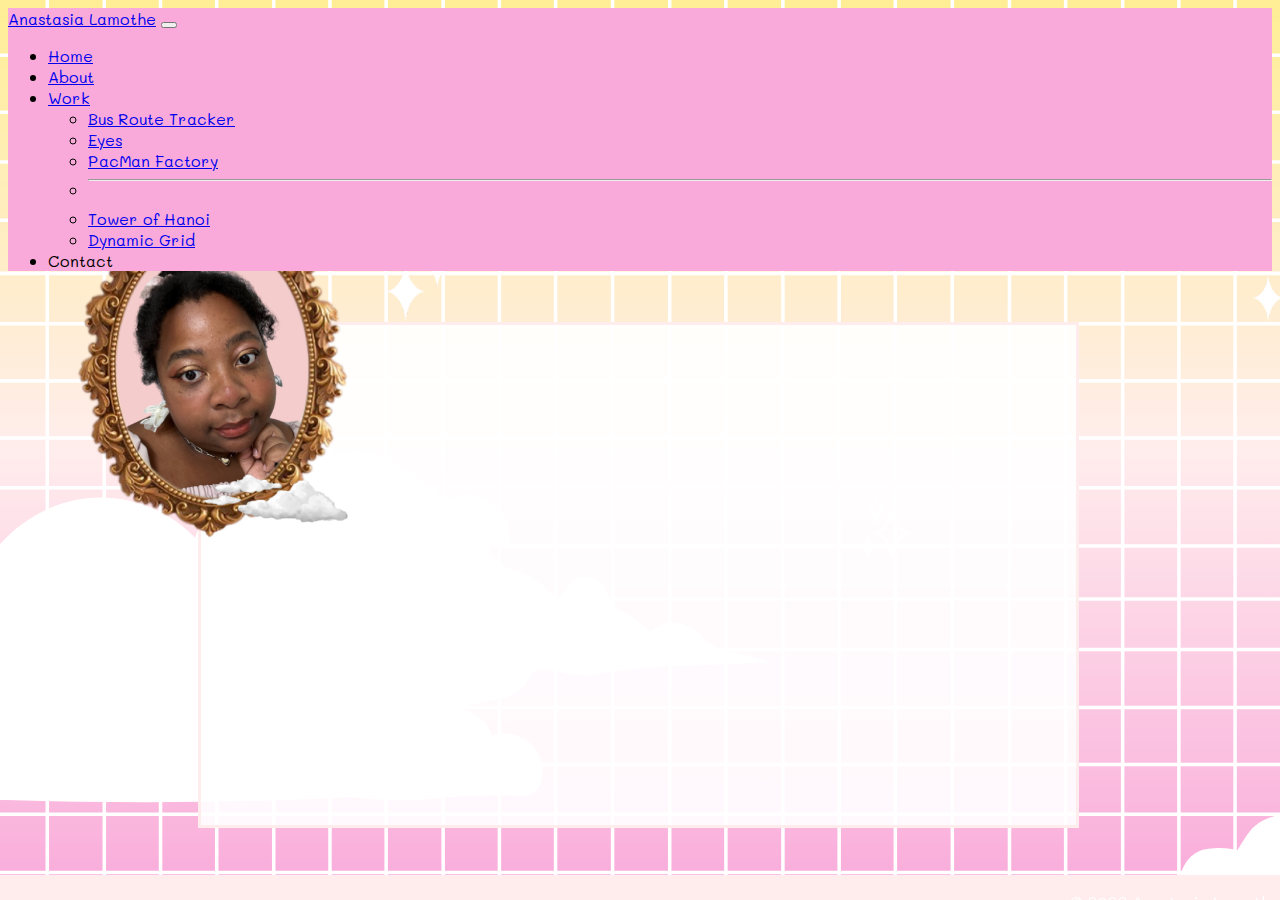
==== index.html @ d26f0a4c "Updated layout" ====
<html>
    <head>
        <!--Import Bootstap styles-->
        <link href="https://cdn.jsdelivr.net/npm/bootstrap@5.3.0-alpha3/dist/css/bootstrap.min.css" rel="stylesheet" integrity="sha384-KK94CHFLLe+nY2dmCWGMq91rCGa5gtU4mk92HdvYe+M/SXH301p5ILy+dN9+nJOZ" crossorigin="anonymous">
        <!--Imports Google Fonts-->
        <link rel="preconnect" href="https://fonts.googleapis.com">
        <link rel="preconnect" href="https://fonts.gstatic.com" crossorigin>
        <link href="https://fonts.googleapis.com/css2?family=Mali:wght@300&display=swap" rel="stylesheet">
        <!--Import personal style sheet-->
        <link rel="stylesheet" href="./styles.css">
    </head>
    <body>
      <!--Navigation bar from Bootstrap-->
      <section id="navbar"></section>
      <!--Background image-->
      <img class="bg" src="images/background-svg-2.svg" alt="Vaporwave sunset">
      <section class="bg-rect"></section>
      <!--Main container for content-->
      <section class="wrapper">
        <!--Introductory text-->
        <div class="text header">
          <h1>Hello from Anastasia</h1>
        </div>
        <!--Bio pic-->        
        <img class="biopic" src="images/biopic-2.png">
        <!--Introductory video-->
        <iframe class="video" width="100%" height="100%" src="https://www.youtube.com/embed/LHgAz4CADmw" title="YouTube video player" frameborder="0" allow="accelerometer; autoplay; clipboard-write; encrypted-media; gyroscope; picture-in-picture; web-share" allowfullscreen></iframe>
      </section>
      <!--Container for footer-->
      <section id="footer"></section>

      <script src="https://cdn.jsdelivr.net/npm/bootstrap@5.3.0-alpha3/dist/js/bootstrap.bundle.min.js" integrity="sha384-ENjdO4Dr2bkBIFxQpeoTz1HIcje39Wm4jDKdf19U8gI4ddQ3GYNS7NTKfAdVQSZe" crossorigin="anonymous"></script>
      <script src="./script.js"></script>
    </body>
</html>
---- styles.css ----
/*
Sources used:
Background image resizing -- https://css-tricks.com/perfect-full-page-background-image/
*/
:root {
    --flax: #ffee95ff;
    --lavender-blush: #ffededff;
    --lavender-pink: #f9aadaff;
    --plum-web: #ce9ed1ff;
    --rich-black: #021e27ff;
    font-family: 'Mali', cursive;
}
.bg {
    position: fixed; 
    top: 0; 
    left: 0;
    z-index: -2;
    /* Preserve aspect ratio */
    min-width: 100%;
    min-height: 100%;
  }
.bg-rect {
    min-height: 500px;
    max-height: 525px;
    min-width: 80px;
    max-width: 875px;
    z-index: -2;
    position: relative;
    margin-top: 4%;
    margin-left:15%;
    background-color: rgba(255, 255, 255, .9);
    border: medium solid var(--lavender-blush);
    color: #444;
}
.header {
    font-family: Mali;
    font-weight: bold;
    text-align: center;
    position: relative;
    margin-top: 25px;
    grid-area: header;
  }
.biopic {
    margin: 5%;
    max-width: 110%;
    z-index: 1;
    grid-area: biopic;
}
.video {
    grid-area: video;
    position: absolute; 
}
.wrapper {
    position:fixed;
    top:25%;
    left:25%;
    z-index: -1;
    margin-top: -5%;
    margin-left:-20%;

    /* Defines grid-template-columns and grid-template-areas values */
    display: grid;
    grid-gap: 10px;
    grid-template-columns: 30% 40% 30%;
    grid-template-areas:
      'biopic header header'
      'biopic video video'
      '. video video';
  }
  footer {
    position: fixed;
    left: 0;
    bottom: 0;
    width: 100%;
    height: 25px;
    text-align: right;
    background-color: var(--lavender-blush);
    color: #fff;
}
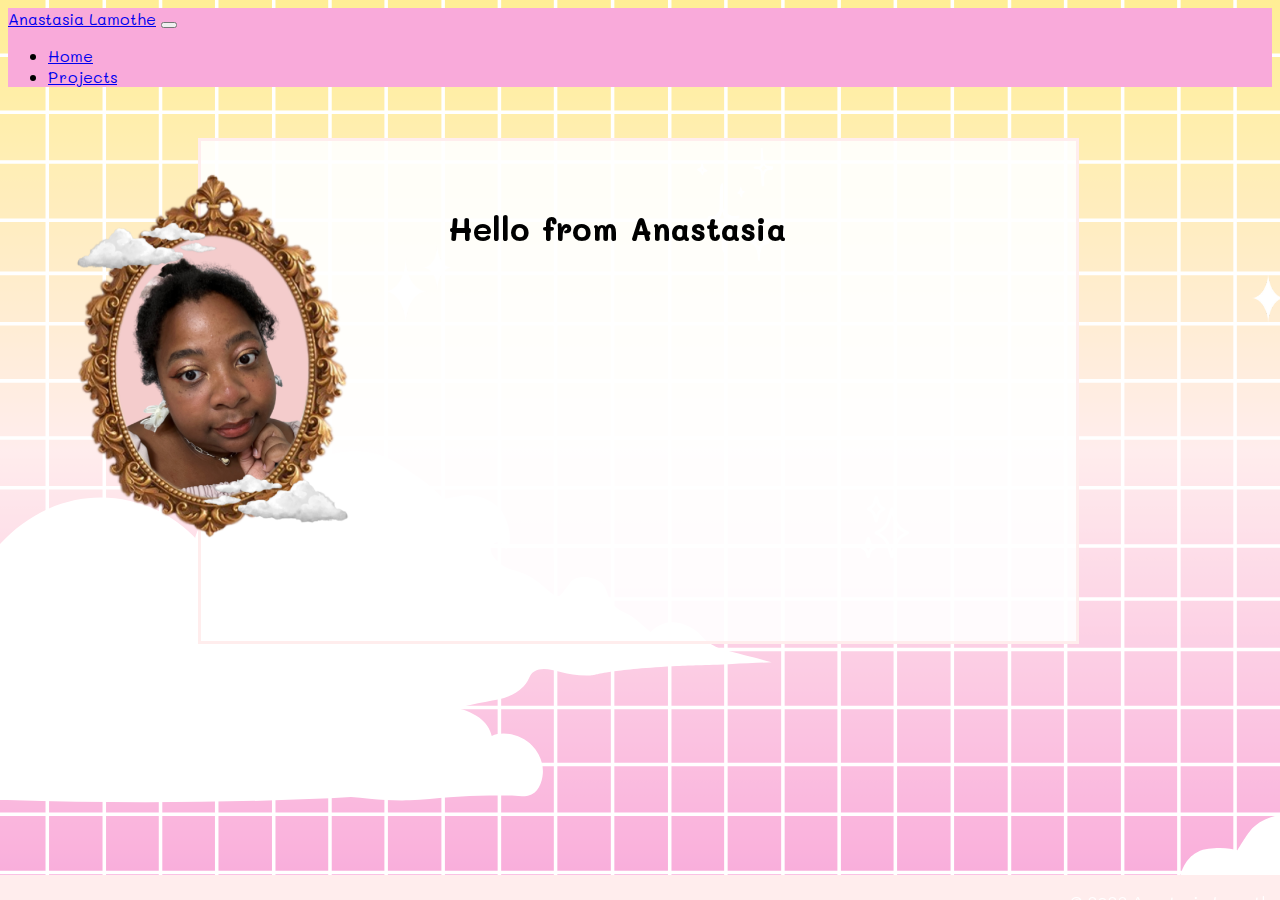
==== commit 4da98efc: "HTML cleanup" ====
--- a/index.html
+++ b/index.html
@@ -1,35 +1,41 @@
 <html>
-    <head>
-        <!--Import Bootstap styles-->
-        <link href="https://cdn.jsdelivr.net/npm/bootstrap@5.3.0-alpha3/dist/css/bootstrap.min.css" rel="stylesheet" integrity="sha384-KK94CHFLLe+nY2dmCWGMq91rCGa5gtU4mk92HdvYe+M/SXH301p5ILy+dN9+nJOZ" crossorigin="anonymous">
-        <!--Imports Google Fonts-->
-        <link rel="preconnect" href="https://fonts.googleapis.com">
-        <link rel="preconnect" href="https://fonts.gstatic.com" crossorigin>
-        <link href="https://fonts.googleapis.com/css2?family=Mali:wght@300&display=swap" rel="stylesheet">
-        <!--Import personal style sheet-->
-        <link rel="stylesheet" href="./styles.css">
-    </head>
-    <body>
-      <!--Navigation bar from Bootstrap-->
-      <section id="navbar"></section>
-      <!--Background image-->
-      <img class="bg" src="images/background-svg-2.svg" alt="Vaporwave sunset">
-      <section class="bg-rect"></section>
-      <!--Main container for content-->
-      <section class="wrapper">
-        <!--Introductory text-->
-        <div class="text header">
-          <h1>Hello from Anastasia</h1>
-        </div>
-        <!--Bio pic-->        
-        <img class="biopic" src="images/biopic-2.png">
-        <!--Introductory video-->
-        <iframe class="video" width="100%" height="100%" src="https://www.youtube.com/embed/LHgAz4CADmw" title="YouTube video player" frameborder="0" allow="accelerometer; autoplay; clipboard-write; encrypted-media; gyroscope; picture-in-picture; web-share" allowfullscreen></iframe>
-      </section>
-      <!--Container for footer-->
-      <section id="footer"></section>
+  <head>
+      <!--Import Bootstap styles-->
+      <link href="https://cdn.jsdelivr.net/npm/bootstrap@5.3.0-alpha3/dist/css/bootstrap.min.css" rel="stylesheet" integrity="sha384-KK94CHFLLe+nY2dmCWGMq91rCGa5gtU4mk92HdvYe+M/SXH301p5ILy+dN9+nJOZ" crossorigin="anonymous">
+      <!--Imports Google Fonts style-->
+      <link rel="preconnect" href="https://fonts.googleapis.com">
+      <link rel="preconnect" href="https://fonts.gstatic.com" crossorigin>
+      <link href="https://fonts.googleapis.com/css2?family=Mali:wght@300&display=swap" rel="stylesheet">
+      <!--Import personal style sheet-->
+      <link rel="stylesheet" href="./styles.css">
+  </head>
+  
+  <body>
+    <!--Navigation bar from Bootstrap-->
+    <section id="navbar"></section>
+    
+    <!--Background image-->
+    <img class="bg" src="images/background-svg-2.svg" alt="Vaporwave sunset">
+    <section class="bg-rect"></section>
+    
+    <!--Main container for content-->
+    <section class="wrapper">
+      <!--Introductory text-->
+      <div class="text header">
+        <h1>Hello from Anastasia</h1>
+      </div>
+      
+      <!--Bio pic-->        
+      <img class="biopic" src="images/biopic-2.png">
+      <!--Introductory video-->
+      <iframe class="video" width="100%" height="100%" src="https://www.youtube.com/embed/LHgAz4CADmw" title="YouTube video player" frameborder="0" allow="accelerometer; autoplay; clipboard-write; encrypted-media; gyroscope; picture-in-picture; web-share" allowfullscreen></iframe>
+    </section>
+    
+    <!--Container for footer-->
+    <section id="footer"></section>
 
-      <script src="https://cdn.jsdelivr.net/npm/bootstrap@5.3.0-alpha3/dist/js/bootstrap.bundle.min.js" integrity="sha384-ENjdO4Dr2bkBIFxQpeoTz1HIcje39Wm4jDKdf19U8gI4ddQ3GYNS7NTKfAdVQSZe" crossorigin="anonymous"></script>
-      <script src="./script.js"></script>
-    </body>
+    <!--Load scripts from Bootstrap and person-->
+    <script src="https://cdn.jsdelivr.net/npm/bootstrap@5.3.0-alpha3/dist/js/bootstrap.bundle.min.js" integrity="sha384-ENjdO4Dr2bkBIFxQpeoTz1HIcje39Wm4jDKdf19U8gI4ddQ3GYNS7NTKfAdVQSZe" crossorigin="anonymous"></script>
+    <script src="./script.js"></script>
+  </body>
 </html>
--- a/styles.css
+++ b/styles.css
@@ -54,7 +54,6 @@
     position:fixed;
     top:25%;
     left:25%;
-    z-index: -1;
     margin-top: -5%;
     margin-left:-20%;
 
@@ -73,6 +72,7 @@
     bottom: 0;
     width: 100%;
     height: 25px;
+    margin-right: 25px;
     text-align: right;
     background-color: var(--lavender-blush);
     color: #fff;
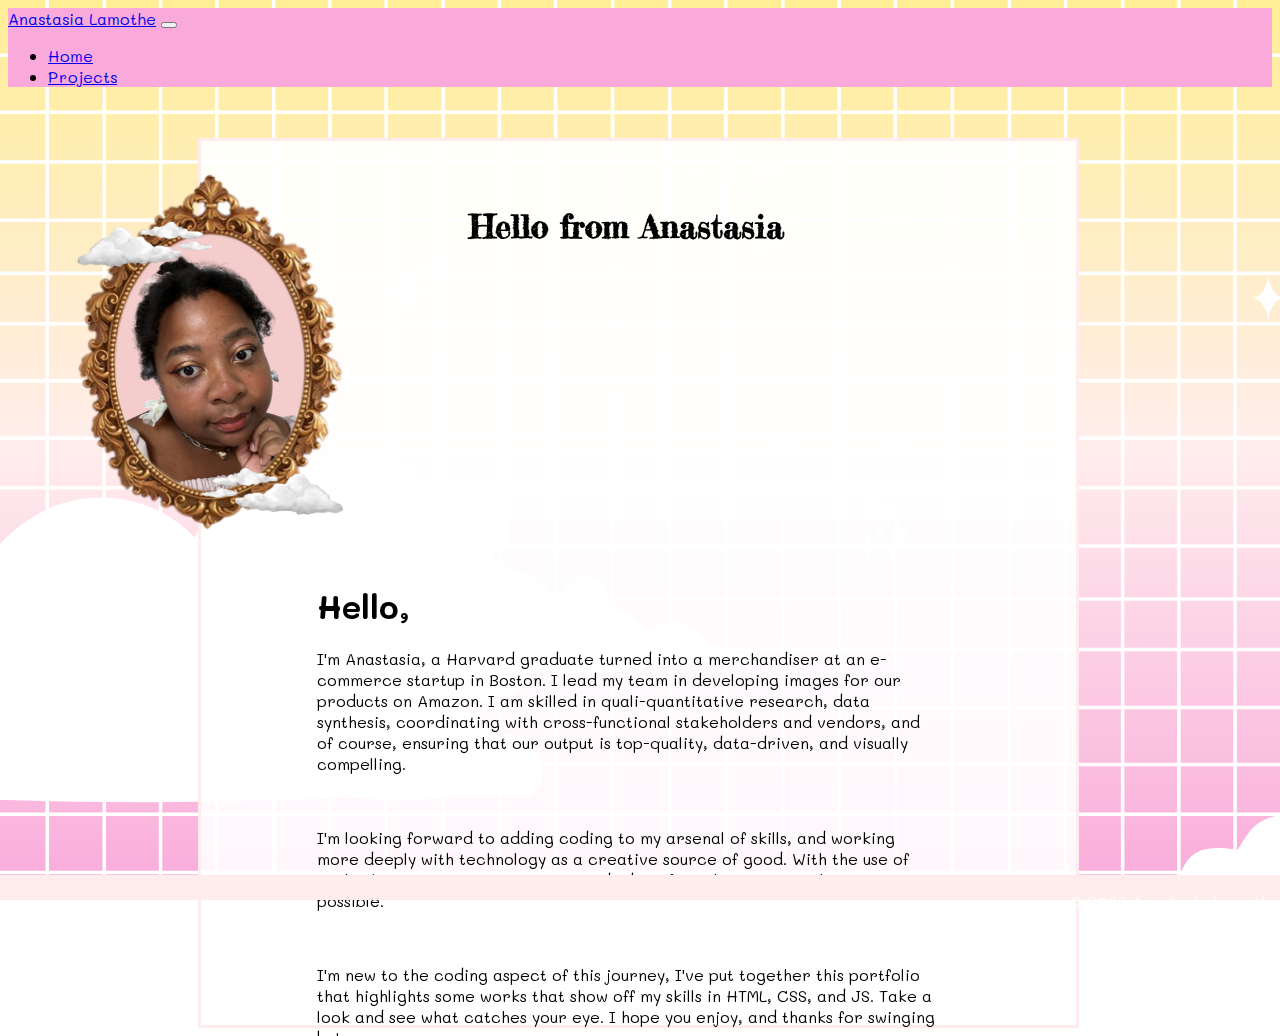
==== commit f247ef6e: "Added bio text" ====
--- a/index.html
+++ b/index.html
@@ -1,41 +1,91 @@
 <html>
   <head>
-      <!--Import Bootstap styles-->
-      <link href="https://cdn.jsdelivr.net/npm/bootstrap@5.3.0-alpha3/dist/css/bootstrap.min.css" rel="stylesheet" integrity="sha384-KK94CHFLLe+nY2dmCWGMq91rCGa5gtU4mk92HdvYe+M/SXH301p5ILy+dN9+nJOZ" crossorigin="anonymous">
-      <!--Imports Google Fonts style-->
-      <link rel="preconnect" href="https://fonts.googleapis.com">
-      <link rel="preconnect" href="https://fonts.gstatic.com" crossorigin>
-      <link href="https://fonts.googleapis.com/css2?family=Mali:wght@300&display=swap" rel="stylesheet">
-      <!--Import personal style sheet-->
-      <link rel="stylesheet" href="./styles.css">
+    <meta http-equiv="Content-Type" content="text/html; charset=UTF-8" />
+    <!--Import Bootstap styles-->
+    <link
+      href="https://cdn.jsdelivr.net/npm/bootstrap@5.3.0-alpha3/dist/css/bootstrap.min.css"
+      rel="stylesheet"
+      integrity="sha384-KK94CHFLLe+nY2dmCWGMq91rCGa5gtU4mk92HdvYe+M/SXH301p5ILy+dN9+nJOZ"
+      crossorigin="anonymous"
+    />
+    <!--Imports Google Fonts style-->
+    <link rel="preconnect" href="https://fonts.googleapis.com" />
+    <link rel="preconnect" href="https://fonts.gstatic.com" crossorigin />
+    <link
+      href="https://fonts.googleapis.com/css2?family=Fredericka+the+Great&family=Mali:wght@300&display=swap"
+      rel="stylesheet"
+    />
+
+    <!--Import personal style sheet-->
+    <link rel="stylesheet" href="./styles.css" />
   </head>
-  
+
   <body>
     <!--Navigation bar from Bootstrap-->
     <section id="navbar"></section>
-    
+
     <!--Background image-->
-    <img class="bg" src="images/background-svg-2.svg" alt="Vaporwave sunset">
+    <img class="bg" src="images/background-svg-2.svg" alt="Vaporwave sunset" />
     <section class="bg-rect"></section>
-    
+
     <!--Main container for content-->
     <section class="wrapper">
       <!--Introductory text-->
       <div class="text header">
         <h1>Hello from Anastasia</h1>
       </div>
-      
-      <!--Bio pic-->        
-      <img class="biopic" src="images/biopic-2.png">
+
+      <!--Bio pic-->
+      <img class="biopic" src="images/biopic-2.png" />
       <!--Introductory video-->
-      <iframe class="video" width="100%" height="100%" src="https://www.youtube.com/embed/LHgAz4CADmw" title="YouTube video player" frameborder="0" allow="accelerometer; autoplay; clipboard-write; encrypted-media; gyroscope; picture-in-picture; web-share" allowfullscreen></iframe>
+      <iframe
+        class="video"
+        width="100%"
+        height="100%"
+        src="https://www.youtube.com/embed/LHgAz4CADmw"
+        title="YouTube video player"
+        frameborder="0"
+        allow="accelerometer; autoplay; clipboard-write; encrypted-media; gyroscope; picture-in-picture; web-share"
+        allowfullscreen
+      ></iframe>
+      <!--Bio-->
+      <section class="bio">
+        <h1>Hello,</h1>
+        <p>
+          I'm Anastasia, a Harvard graduate turned into a merchandiser at an
+          e-commerce startup in Boston. I lead my team in developing images for
+          our products on Amazon. I am skilled in quali-quantitative research,
+          data synthesis, coordinating with cross-functional stakeholders and
+          vendors, and of course, ensuring that our output is top-quality,
+          data-driven, and visually compelling.
+        </p>
+        <br />
+        <p>
+          I'm looking forward to adding coding to my arsenal of skills, and
+          working more deeply with technology as a creative source of good. With
+          the use of technology, strategy, creativity, and a bit of aesthetics
+          -- anything is possible.
+        </p>
+        <br />
+        <p>
+          I'm new to the coding aspect of this journey, I've put together this
+          portfolio that highlights some works that show off my skills in HTML,
+          CSS, and JS. Take a look and see what catches your eye. I hope you
+          enjoy, and thanks for swinging by!
+        </p>
+        <h1>from: Anastasia.</h1>
+      </section>
     </section>
-    
+
     <!--Container for footer-->
     <section id="footer"></section>
 
     <!--Load scripts from Bootstrap and person-->
-    <script src="https://cdn.jsdelivr.net/npm/bootstrap@5.3.0-alpha3/dist/js/bootstrap.bundle.min.js" integrity="sha384-ENjdO4Dr2bkBIFxQpeoTz1HIcje39Wm4jDKdf19U8gI4ddQ3GYNS7NTKfAdVQSZe" crossorigin="anonymous"></script>
+    <script
+      src="https://cdn.jsdelivr.net/npm/bootstrap@5.3.0-alpha3/dist/js/bootstrap.bundle.min.js"
+      integrity="sha384-ENjdO4Dr2bkBIFxQpeoTz1HIcje39Wm4jDKdf19U8gI4ddQ3GYNS7NTKfAdVQSZe"
+      crossorigin="anonymous"
+    ></script>
     <script src="./script.js"></script>
   </body>
 </html>
--- a/styles.css
+++ b/styles.css
@@ -2,79 +2,98 @@
 Sources used:
 Background image resizing -- https://css-tricks.com/perfect-full-page-background-image/
 */
+
+/*Custom colors and fonts*/
 :root {
-    --flax: #ffee95ff;
-    --lavender-blush: #ffededff;
-    --lavender-pink: #f9aadaff;
-    --plum-web: #ce9ed1ff;
-    --rich-black: #021e27ff;
-    font-family: 'Mali', cursive;
+  --flax: #ffee95ff;
+  --lavender-blush: #ffededff;
+  --lavender-pink: #f9aadaff;
+  --plum-web: #ce9ed1ff;
+  --rich-black: #021e27ff;
+  font-family: "Fredericka the Great", cursive;
+  font-family: "Mali", cursive;
 }
+/*Class styling*/
 .bg {
-    position: fixed; 
-    top: 0; 
-    left: 0;
-    z-index: -2;
-    /* Preserve aspect ratio */
-    min-width: 100%;
-    min-height: 100%;
-  }
+  position: fixed;
+  top: 0;
+  left: 0;
+  z-index: -2;
+  /* Preserve aspect ratio */
+  min-width: 100%;
+  min-height: 100%;
+}
 .bg-rect {
-    min-height: 500px;
-    max-height: 525px;
-    min-width: 80px;
-    max-width: 875px;
-    z-index: -2;
-    position: relative;
-    margin-top: 4%;
-    margin-left:15%;
-    background-color: rgba(255, 255, 255, .9);
-    border: medium solid var(--lavender-blush);
-    color: #444;
+  height: 100%;
+  min-width: 80px;
+  max-width: 875px;
+  z-index: -2;
+  position: relative;
+  margin-top: 4%;
+  margin-left: 15%;
+  background-color: rgba(255, 255, 255, 0.9);
+  border: medium solid var(--lavender-blush);
+  color: #444;
 }
 .header {
-    font-family: Mali;
-    font-weight: bold;
-    text-align: center;
-    position: relative;
-    margin-top: 25px;
-    grid-area: header;
-  }
+  font-family: Fredericka the Great;
+  font-weight: bold;
+  text-align: center;
+  position: relative;
+  margin-top: 25px;
+  grid-area: header;
+}
 .biopic {
-    margin: 5%;
-    max-width: 110%;
-    z-index: 1;
-    grid-area: biopic;
+  margin: 5%;
+  max-width: 110%;
+  z-index: 1;
+  grid-area: biopic;
 }
 .video {
-    grid-area: video;
-    position: absolute; 
+  grid-area: video;
+  position: absolute;
+}
+.bio {
+  grid-area: bio;
+  overflow-y: scroll;
+  z-index: 2;
 }
 .wrapper {
-    position:fixed;
-    top:25%;
-    left:25%;
-    margin-top: -5%;
-    margin-left:-20%;
+  position: fixed;
+  top: 25%;
+  left: 25%;
+  margin-top: -5%;
+  margin-left: -20%;
 
-    /* Defines grid-template-columns and grid-template-areas values */
-    display: grid;
-    grid-gap: 10px;
-    grid-template-columns: 30% 40% 30%;
-    grid-template-areas:
-      'biopic header header'
-      'biopic video video'
-      '. video video';
-  }
-  footer {
-    position: fixed;
-    left: 0;
-    bottom: 0;
-    width: 100%;
-    height: 25px;
-    margin-right: 25px;
-    text-align: right;
-    background-color: var(--lavender-blush);
-    color: #fff;
+  /* Defines grid-template-columns and grid-template-areas values */
+  display: grid;
+  grid-gap: 10px;
+  grid-template-columns: 20% 30% 20%;
+  grid-template-areas:
+    "biopic header header"
+    "biopic video video"
+    ". video video"
+    ". bio bio";
 }
-  +.card-body {
+  width: 100%;
+  min-height: 25%;
+}
+.card-title {
+  margin: 30px 0px 0px 15px;
+  font-family: Fredericka the Great;
+  font-weight: bolder;
+  color: var(--rich-black);
+}
+/*Specific elements styling*/
+footer {
+  position: fixed;
+  left: 0;
+  bottom: 0;
+  width: 100%;
+  height: 25px;
+  margin-right: 25px;
+  text-align: right;
+  background-color: var(--lavender-blush);
+  color: #fff;
+}
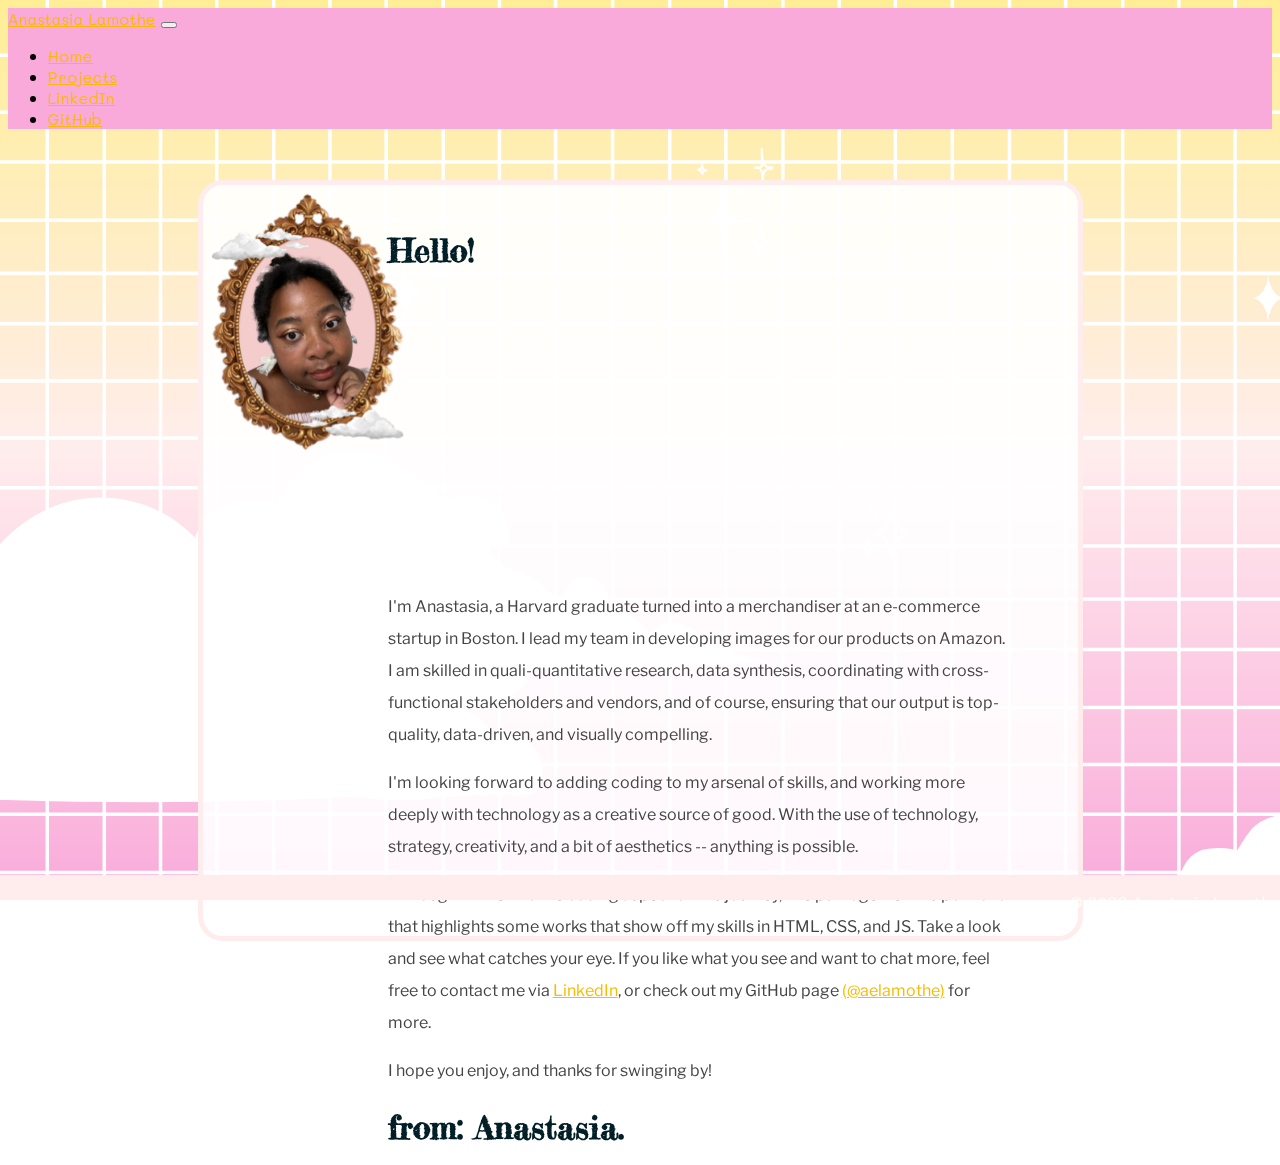
==== commit 0cc3057c: "Final website with bio added" ====
--- a/index.html
+++ b/index.html
@@ -1,91 +1,82 @@
 <html>
-  <head>
-    <meta http-equiv="Content-Type" content="text/html; charset=UTF-8" />
-    <!--Import Bootstap styles-->
-    <link
-      href="https://cdn.jsdelivr.net/npm/bootstrap@5.3.0-alpha3/dist/css/bootstrap.min.css"
-      rel="stylesheet"
-      integrity="sha384-KK94CHFLLe+nY2dmCWGMq91rCGa5gtU4mk92HdvYe+M/SXH301p5ILy+dN9+nJOZ"
-      crossorigin="anonymous"
-    />
-    <!--Imports Google Fonts style-->
-    <link rel="preconnect" href="https://fonts.googleapis.com" />
-    <link rel="preconnect" href="https://fonts.gstatic.com" crossorigin />
-    <link
-      href="https://fonts.googleapis.com/css2?family=Fredericka+the+Great&family=Mali:wght@300&display=swap"
-      rel="stylesheet"
-    />
 
-    <!--Import personal style sheet-->
-    <link rel="stylesheet" href="./styles.css" />
-  </head>
+<head>
+  <meta http-equiv="Content-Type" content="text/html; charset=UTF-8" />
+  <!--Import Bootstap styles-->
+  <link href="https://cdn.jsdelivr.net/npm/bootstrap@5.3.0-alpha3/dist/css/bootstrap.min.css" rel="stylesheet"
+    integrity="sha384-KK94CHFLLe+nY2dmCWGMq91rCGa5gtU4mk92HdvYe+M/SXH301p5ILy+dN9+nJOZ" crossorigin="anonymous" />
+  <!--Imports Google Fonts style-->
+  <link rel="preconnect" href="https://fonts.googleapis.com" />
+  <link rel="preconnect" href="https://fonts.gstatic.com" crossorigin />
+  <link
+    href="https://fonts.googleapis.com/css2?family=Fredericka+the+Great&family=Libre+Franklin:wght@300&family=Mali:wght@300&display=swap"
+    rel="stylesheet" />
 
-  <body>
-    <!--Navigation bar from Bootstrap-->
-    <section id="navbar"></section>
+  <!--Import personal style sheet-->
+  <link rel="stylesheet" href="./styles.css" />
+</head>
 
-    <!--Background image-->
-    <img class="bg" src="images/background-svg-2.svg" alt="Vaporwave sunset" />
-    <section class="bg-rect"></section>
+<body>
+  <!--Navigation bar from Bootstrap-->
+  <section id="navbar"></section>
 
-    <!--Main container for content-->
-    <section class="wrapper">
-      <!--Introductory text-->
-      <div class="text header">
-        <h1>Hello from Anastasia</h1>
-      </div>
+  <!--Background image-->
+  <img class="bg" src="images/background-svg-2.svg" alt="Vaporwave sunset" />
 
-      <!--Bio pic-->
-      <img class="biopic" src="images/biopic-2.png" />
-      <!--Introductory video-->
-      <iframe
-        class="video"
-        width="100%"
-        height="100%"
-        src="https://www.youtube.com/embed/LHgAz4CADmw"
-        title="YouTube video player"
-        frameborder="0"
-        allow="accelerometer; autoplay; clipboard-write; encrypted-media; gyroscope; picture-in-picture; web-share"
-        allowfullscreen
-      ></iframe>
-      <!--Bio-->
-      <section class="bio">
-        <h1>Hello,</h1>
-        <p>
-          I'm Anastasia, a Harvard graduate turned into a merchandiser at an
-          e-commerce startup in Boston. I lead my team in developing images for
-          our products on Amazon. I am skilled in quali-quantitative research,
-          data synthesis, coordinating with cross-functional stakeholders and
-          vendors, and of course, ensuring that our output is top-quality,
-          data-driven, and visually compelling.
-        </p>
-        <br />
-        <p>
-          I'm looking forward to adding coding to my arsenal of skills, and
-          working more deeply with technology as a creative source of good. With
-          the use of technology, strategy, creativity, and a bit of aesthetics
-          -- anything is possible.
-        </p>
-        <br />
-        <p>
-          I'm new to the coding aspect of this journey, I've put together this
-          portfolio that highlights some works that show off my skills in HTML,
-          CSS, and JS. Take a look and see what catches your eye. I hope you
-          enjoy, and thanks for swinging by!
-        </p>
-        <h1>from: Anastasia.</h1>
-      </section>
+  <!--Main container for content-->
+  <section class="wrapper overflow-auto bg-rect">
+    <!--Introductory text-->
+    <div class="header">
+      <h1>Hello!</h1>
+    </div>
+
+    <!--Bio pic-->
+    <img class="biopic" src="images/biopic-2.png" />
+    <!--Introductory video-->
+    <iframe class="video" width="100%" height="100%" src="https://www.youtube.com/embed/LHgAz4CADmw"
+      title="YouTube video player" frameborder="0"
+      allow="accelerometer; autoplay; clipboard-write; encrypted-media; gyroscope; picture-in-picture; web-share"
+      allowfullscreen></iframe>
+
+    <!--Bio-->
+    <section class="bio text">
+      <p>
+        I'm Anastasia, a Harvard graduate turned into a merchandiser at an
+        e-commerce startup in Boston. I lead my team in developing images for
+        our products on Amazon. I am skilled in quali-quantitative research,
+        data synthesis, coordinating with cross-functional stakeholders and
+        vendors, and of course, ensuring that our output is top-quality,
+        data-driven, and visually compelling.
+      </p>
+      <p>
+        I'm looking forward to adding coding to my arsenal of skills, and
+        working more deeply with technology as a creative source of good. With
+        the use of technology, strategy, creativity, and a bit of aesthetics
+        -- anything is possible.
+      </p>
+      <p>
+        Although I'm new to the coding aspect of this journey, I've put together this
+        portfolio that highlights some works that show off my skills in HTML,
+        CSS, and JS. Take a look and see what catches your eye. If you like what you see and want to chat more, feel
+        free to contact me via <a href="https://www.linkedin.com/in/anastasia-lamothe/">LinkedIn</a>, or check out my
+        GitHub page <a href="https://github.com/aelamothe">(@aelamothe)</a> for
+        more.
+      </p>
+      <p>
+        I hope you enjoy, and thanks for swinging by!
+      </p>
+      <h1 class="header">from: Anastasia.</h1>
     </section>
+  </section>
 
-    <!--Container for footer-->
-    <section id="footer"></section>
+  <!--Container for footer-->
+  <section id="footer"></section>
 
-    <!--Load scripts from Bootstrap and person-->
-    <script
-      src="https://cdn.jsdelivr.net/npm/bootstrap@5.3.0-alpha3/dist/js/bootstrap.bundle.min.js"
-      integrity="sha384-ENjdO4Dr2bkBIFxQpeoTz1HIcje39Wm4jDKdf19U8gI4ddQ3GYNS7NTKfAdVQSZe"
-      crossorigin="anonymous"
-    ></script>
-    <script src="./script.js"></script>
-  </body>
-</html>
+  <!--Load scripts from Bootstrap and person-->
+  <script src="https://cdn.jsdelivr.net/npm/bootstrap@5.3.0-alpha3/dist/js/bootstrap.bundle.min.js"
+    integrity="sha384-ENjdO4Dr2bkBIFxQpeoTz1HIcje39Wm4jDKdf19U8gI4ddQ3GYNS7NTKfAdVQSZe"
+    crossorigin="anonymous"></script>
+  <script src="./script.js"></script>
+</body>
+
+</html>--- a/styles.css
+++ b/styles.css
@@ -5,14 +5,16 @@
 
 /*Custom colors and fonts*/
 :root {
-  --flax: #ffee95ff;
+  --gold: #f8ba02;
   --lavender-blush: #ffededff;
   --lavender-pink: #f9aadaff;
   --plum-web: #ce9ed1ff;
   --rich-black: #021e27ff;
   font-family: "Fredericka the Great", cursive;
+  font-family: "Libre Franklin", sans-serif;
   font-family: "Mali", cursive;
 }
+
 /*Class styling*/
 .bg {
   position: fixed;
@@ -23,69 +25,82 @@
   min-width: 100%;
   min-height: 100%;
 }
+
 .bg-rect {
-  height: 100%;
+  height: 85%;
   min-width: 80px;
   max-width: 875px;
-  z-index: -2;
   position: relative;
   margin-top: 4%;
   margin-left: 15%;
   background-color: rgba(255, 255, 255, 0.9);
-  border: medium solid var(--lavender-blush);
+  border: thick solid var(--lavender-blush);
+  border-radius: 25px;
   color: #444;
 }
+
+.text {
+  font-family: Libre Franklin;
+}
+
 .header {
   font-family: Fredericka the Great;
   font-weight: bold;
-  text-align: center;
+  color: var(--rich-black);
   position: relative;
   margin-top: 25px;
   grid-area: header;
 }
+
 .biopic {
   margin: 5%;
   max-width: 110%;
   z-index: 1;
   grid-area: biopic;
 }
+
 .video {
+  min-width: 100%;
+  min-height: auto;
   grid-area: video;
-  position: absolute;
 }
+
 .bio {
+  margin-top: 25px;
+  margin-bottom: 25px;
+  line-height: 2em;
   grid-area: bio;
-  overflow-y: scroll;
-  z-index: 2;
 }
+
 .wrapper {
-  position: fixed;
-  top: 25%;
-  left: 25%;
-  margin-top: -5%;
-  margin-left: -20%;
-
   /* Defines grid-template-columns and grid-template-areas values */
   display: grid;
   grid-gap: 10px;
-  grid-template-columns: 20% 30% 20%;
+  grid-template-columns: 20% 50% 20%;
   grid-template-areas:
     "biopic header header"
     "biopic video video"
     ". video video"
     ". bio bio";
 }
+
 .card-body {
   width: 100%;
   min-height: 25%;
 }
+
 .card-title {
   margin: 30px 0px 0px 15px;
   font-family: Fredericka the Great;
   font-weight: bolder;
   color: var(--rich-black);
 }
+
 /*Specific elements styling*/
+a {
+  color: var(--gold);
+}
+
 footer {
   position: fixed;
   left: 0;
@@ -96,4 +111,4 @@
   text-align: right;
   background-color: var(--lavender-blush);
   color: #fff;
-}
+}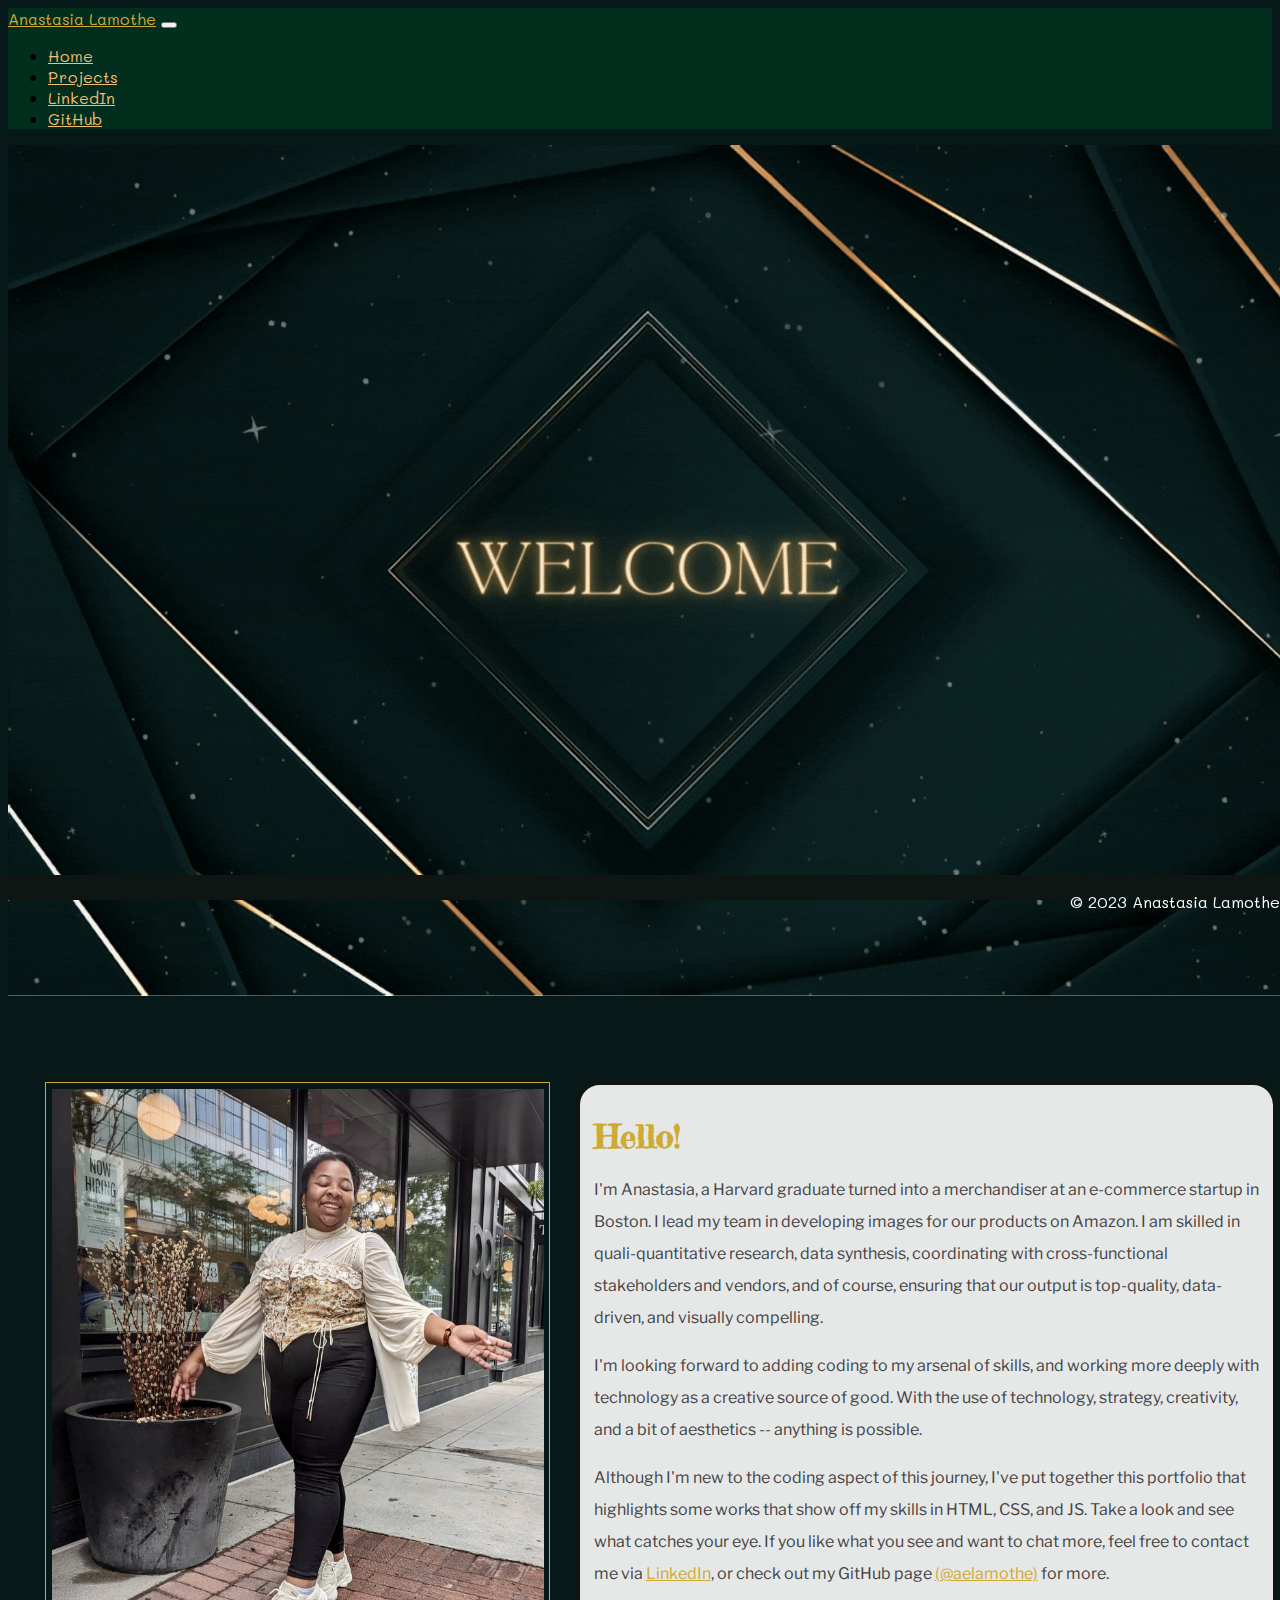
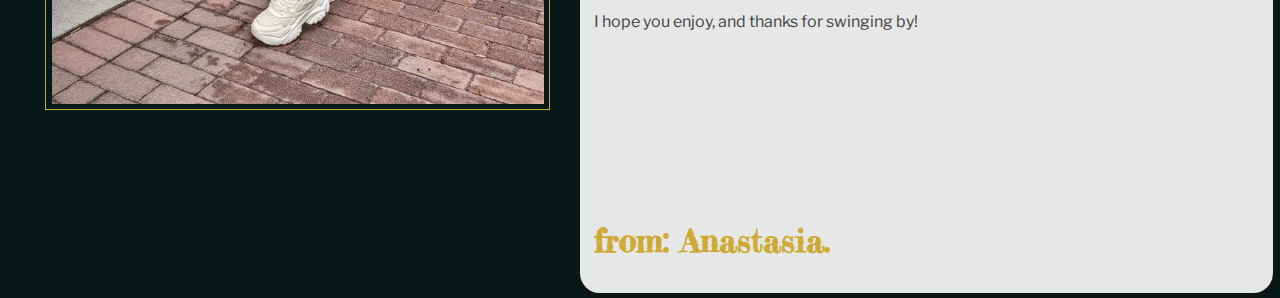
==== commit ff9ac4b1: "updated aesthetic and projects" ====
--- a/index.html
+++ b/index.html
@@ -6,11 +6,11 @@
   <link href="https://cdn.jsdelivr.net/npm/bootstrap@5.3.0-alpha3/dist/css/bootstrap.min.css" rel="stylesheet"
     integrity="sha384-KK94CHFLLe+nY2dmCWGMq91rCGa5gtU4mk92HdvYe+M/SXH301p5ILy+dN9+nJOZ" crossorigin="anonymous" />
   <!--Imports Google Fonts style-->
-  <link rel="preconnect" href="https://fonts.googleapis.com" />
-  <link rel="preconnect" href="https://fonts.gstatic.com" crossorigin />
+  <link rel="preconnect" href="https://fonts.googleapis.com">
+  <link rel="preconnect" href="https://fonts.gstatic.com" crossorigin>
   <link
-    href="https://fonts.googleapis.com/css2?family=Fredericka+the+Great&family=Libre+Franklin:wght@300&family=Mali:wght@300&display=swap"
-    rel="stylesheet" />
+    href="https://fonts.googleapis.com/css2?family=Fredericka+the+Great&family=Libre+Franklin:wght@300&family=Limelight&family=Mali:wght@300&display=swap"
+    rel="stylesheet">
 
   <!--Import personal style sheet-->
   <link rel="stylesheet" href="./styles.css" />
@@ -20,26 +20,17 @@
   <!--Navigation bar from Bootstrap-->
   <section id="navbar"></section>
 
-  <!--Background image-->
-  <img class="bg" src="images/background-svg-2.svg" alt="Vaporwave sunset" />
 
   <!--Main container for content-->
-  <section class="wrapper overflow-auto bg-rect">
-    <!--Introductory text-->
-    <div class="header">
-      <h1>Hello!</h1>
-    </div>
-
+  <section class="wrapper overflow-auto">
+    <section class="welcome"></section>
     <!--Bio pic-->
-    <img class="biopic" src="images/biopic-2.png" />
-    <!--Introductory video-->
-    <iframe class="video" width="100%" height="100%" src="https://www.youtube.com/embed/LHgAz4CADmw"
-      title="YouTube video player" frameborder="0"
-      allow="accelerometer; autoplay; clipboard-write; encrypted-media; gyroscope; picture-in-picture; web-share"
-      allowfullscreen></iframe>
+    <img class="biopic" src="images/bio-pic.jpeg" />
 
     <!--Bio-->
-    <section class="bio text">
+    <section class="bio text bg-rect">
+      <h1 class="header">Hello!</h1>
+
       <p>
         I'm Anastasia, a Harvard graduate turned into a merchandiser at an
         e-commerce startup in Boston. I lead my team in developing images for
@@ -58,13 +49,20 @@
         Although I'm new to the coding aspect of this journey, I've put together this
         portfolio that highlights some works that show off my skills in HTML,
         CSS, and JS. Take a look and see what catches your eye. If you like what you see and want to chat more, feel
-        free to contact me via <a href="https://www.linkedin.com/in/anastasia-lamothe/">LinkedIn</a>, or check out my
-        GitHub page <a href="https://github.com/aelamothe">(@aelamothe)</a> for
+        free to contact me via <a href="https://www.linkedin.com/in/anastasia-lamothe/" target="_blank"
+          rel="noopener noreferrer">LinkedIn</a>, or check out my
+        GitHub page <a href="https://github.com/aelamothe" target="_blank" rel="noopener noreferrer">(@aelamothe)</a>
+        for
         more.
       </p>
       <p>
         I hope you enjoy, and thanks for swinging by!
       </p>
+      <!--Introductory video-->
+      <iframe class="video" width="75%" height="100%" src="https://www.youtube.com/embed/LHgAz4CADmw"
+        title="YouTube video player" frameborder="0"
+        allow="accelerometer; autoplay; clipboard-write; encrypted-media; gyroscope; picture-in-picture; web-share"
+        allowfullscreen></iframe>
       <h1 class="header">from: Anastasia.</h1>
     </section>
   </section>
--- a/styles.css
+++ b/styles.css
@@ -5,14 +5,33 @@
 
 /*Custom colors and fonts*/
 :root {
-  --gold: #f8ba02;
-  --lavender-blush: #ffededff;
+  --gold: #CEAA35;
+  --gold-muted: #F1BD70;
+  --near-black: #0F1512;
   --lavender-pink: #f9aadaff;
   --plum-web: #ce9ed1ff;
   --rich-black: #021e27ff;
-  font-family: "Fredericka the Great", cursive;
-  font-family: "Libre Franklin", sans-serif;
-  font-family: "Mali", cursive;
+  --dark-green: #061818;
+  --tree-green: #022E1E;
+  font-family: 'Fredericka the Great', cursive;
+  font-family: 'Libre Franklin', sans-serif;
+  font-family: 'Limelight', cursive;
+  font-family: 'Mali', cursive;
+}
+
+body {
+  background-color: var(--dark-green);
+}
+
+.welcome {
+  position: relative;
+  height: 100%;
+  background-image: url("images/art-deco-bg-gif.gif");
+  background-size: 100% auto;
+  background-repeat: no-repeat;
+  line-height: 15rem;
+  text-align: center;
+  grid-area: welcome;
 }
 
 /*Class styling*/
@@ -22,46 +41,44 @@
   left: 0;
   z-index: -2;
   /* Preserve aspect ratio */
-  min-width: 100%;
-  min-height: 100%;
+  max-width: 100%;
+  max-height: 100%;
 }
 
 .bg-rect {
-  height: 85%;
-  min-width: 80px;
   max-width: 875px;
-  position: relative;
-  margin-top: 4%;
-  margin-left: 15%;
   background-color: rgba(255, 255, 255, 0.9);
-  border: thick solid var(--lavender-blush);
+  border: thick solid var(--near-black);
   border-radius: 25px;
   color: #444;
 }
 
 .text {
   font-family: Libre Franklin;
+  padding: 2%;
 }
 
 .header {
   font-family: Fredericka the Great;
   font-weight: bold;
-  color: var(--rich-black);
+  color: var(--gold);
+  stroke: white;
   position: relative;
-  margin-top: 25px;
-  grid-area: header;
 }
 
 .biopic {
+  border: 1px solid var(--gold);
   margin: 5%;
-  max-width: 110%;
+  padding: 1%;
+  max-width: 90%;
   z-index: 1;
   grid-area: biopic;
 }
 
 .video {
-  min-width: 100%;
-  min-height: auto;
+  text-align: center;
+  min-width: 75%;
+  height: auto;
   grid-area: video;
 }
 
@@ -75,18 +92,21 @@
 .wrapper {
   /* Defines grid-template-columns and grid-template-areas values */
   display: grid;
+  width: 100vw;
+  height: 100vh;
   grid-gap: 10px;
-  grid-template-columns: 20% 50% 20%;
+  grid-template-columns: 2fr 2r 2fr 2fr;
+  grid-template-rows: 100%;
   grid-template-areas:
-    "biopic header header"
-    "biopic video video"
-    ". video video"
-    ". bio bio";
+    "welcome welcome welcome welcome"
+    ". biopic bio ."
+    ". video bio .";
 }
 
 .card-body {
   width: 100%;
   min-height: 25%;
+  max-width: 100%;
 }
 
 .card-title {
@@ -94,6 +114,10 @@
   font-family: Fredericka the Great;
   font-weight: bolder;
   color: var(--rich-black);
+}
+
+.projects {
+  margin-top: 5%;
 }
 
 /*Specific elements styling*/
@@ -109,6 +133,6 @@
   height: 25px;
   margin-right: 25px;
   text-align: right;
-  background-color: var(--lavender-blush);
+  background-color: var(--near-black);
   color: #fff;
 }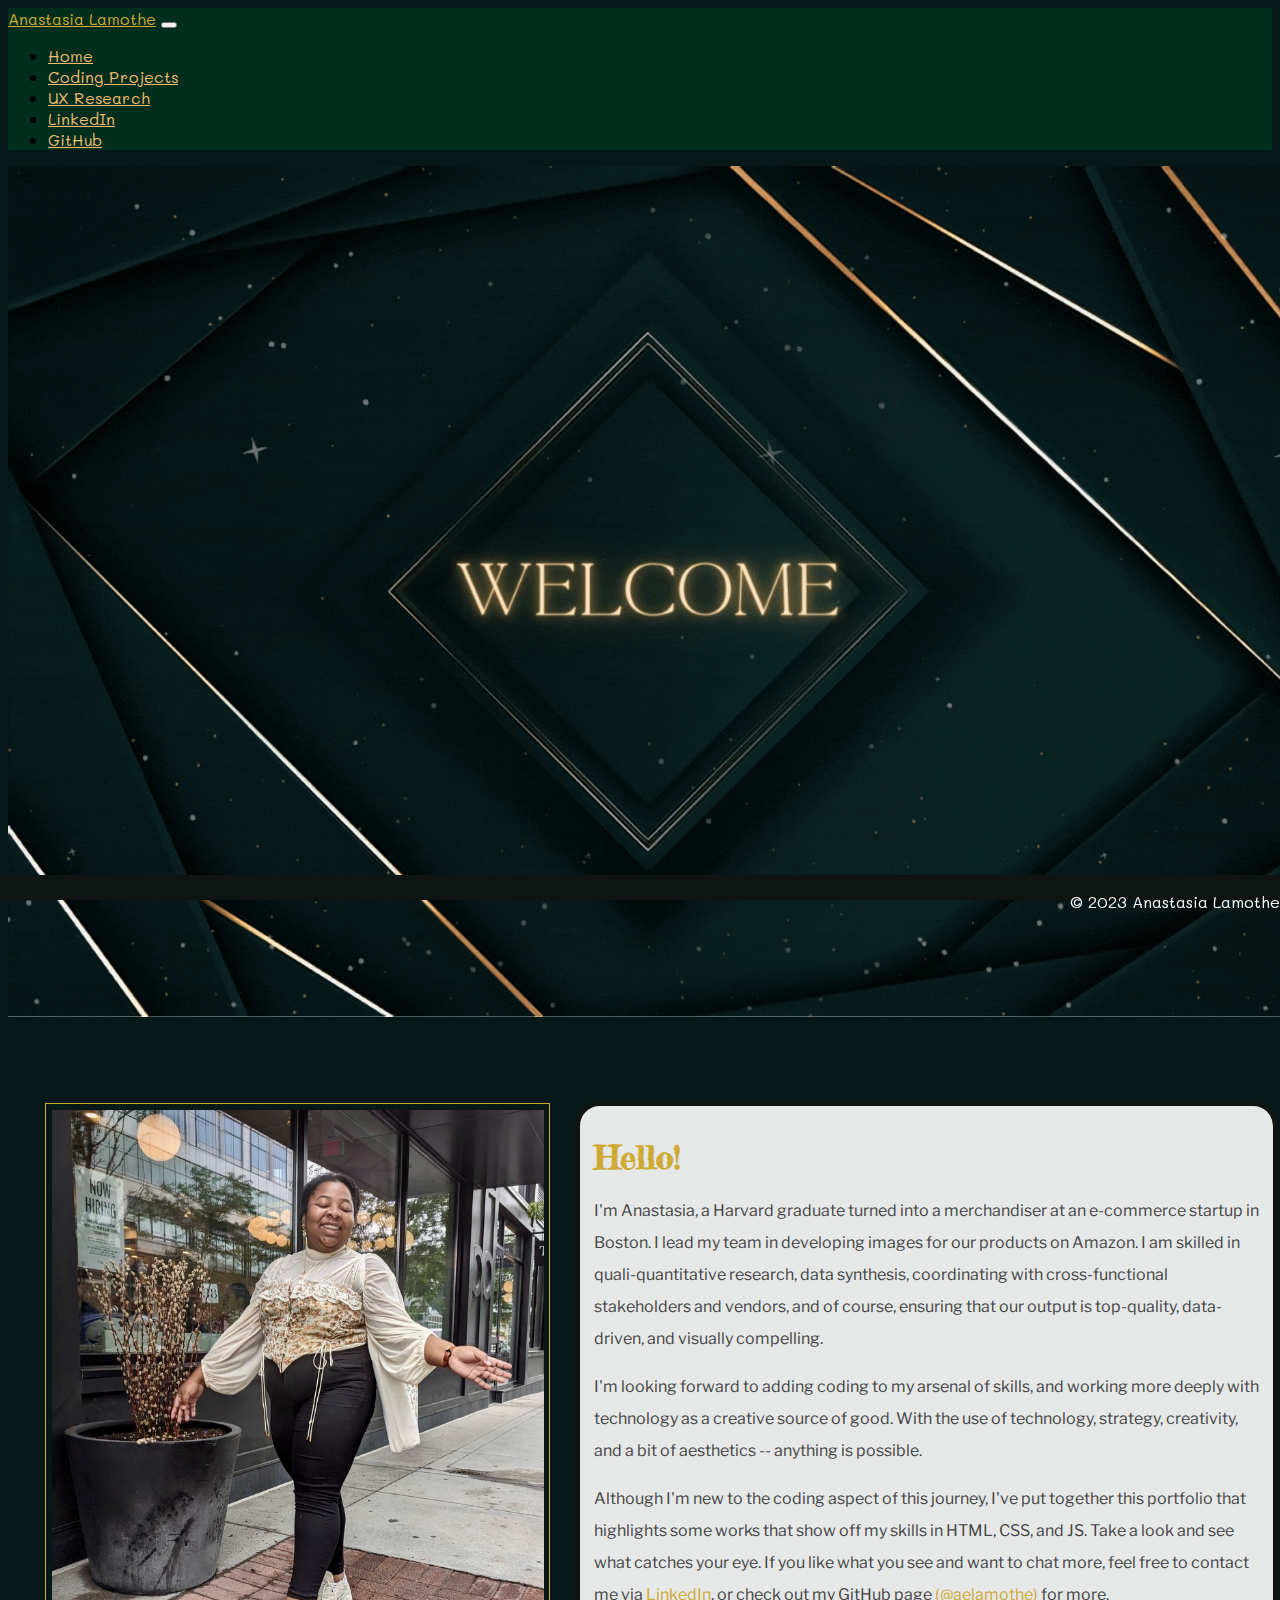
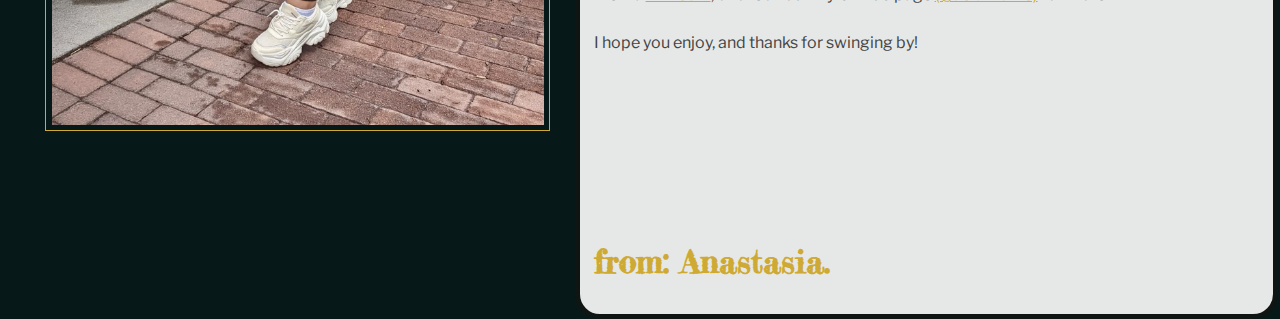
==== commit 3ff965e4: "updated navbar + file cleanup" ====
--- a/index.html
+++ b/index.html
@@ -11,12 +11,12 @@
   <link
     href="https://fonts.googleapis.com/css2?family=Fredericka+the+Great&family=Libre+Franklin:wght@300&family=Limelight&family=Mali:wght@300&display=swap"
     rel="stylesheet">
-
   <!--Import personal style sheet-->
   <link rel="stylesheet" href="./styles.css" />
 </head>
 
 <body>
+
   <!--Navigation bar from Bootstrap-->
   <section id="navbar"></section>
 
